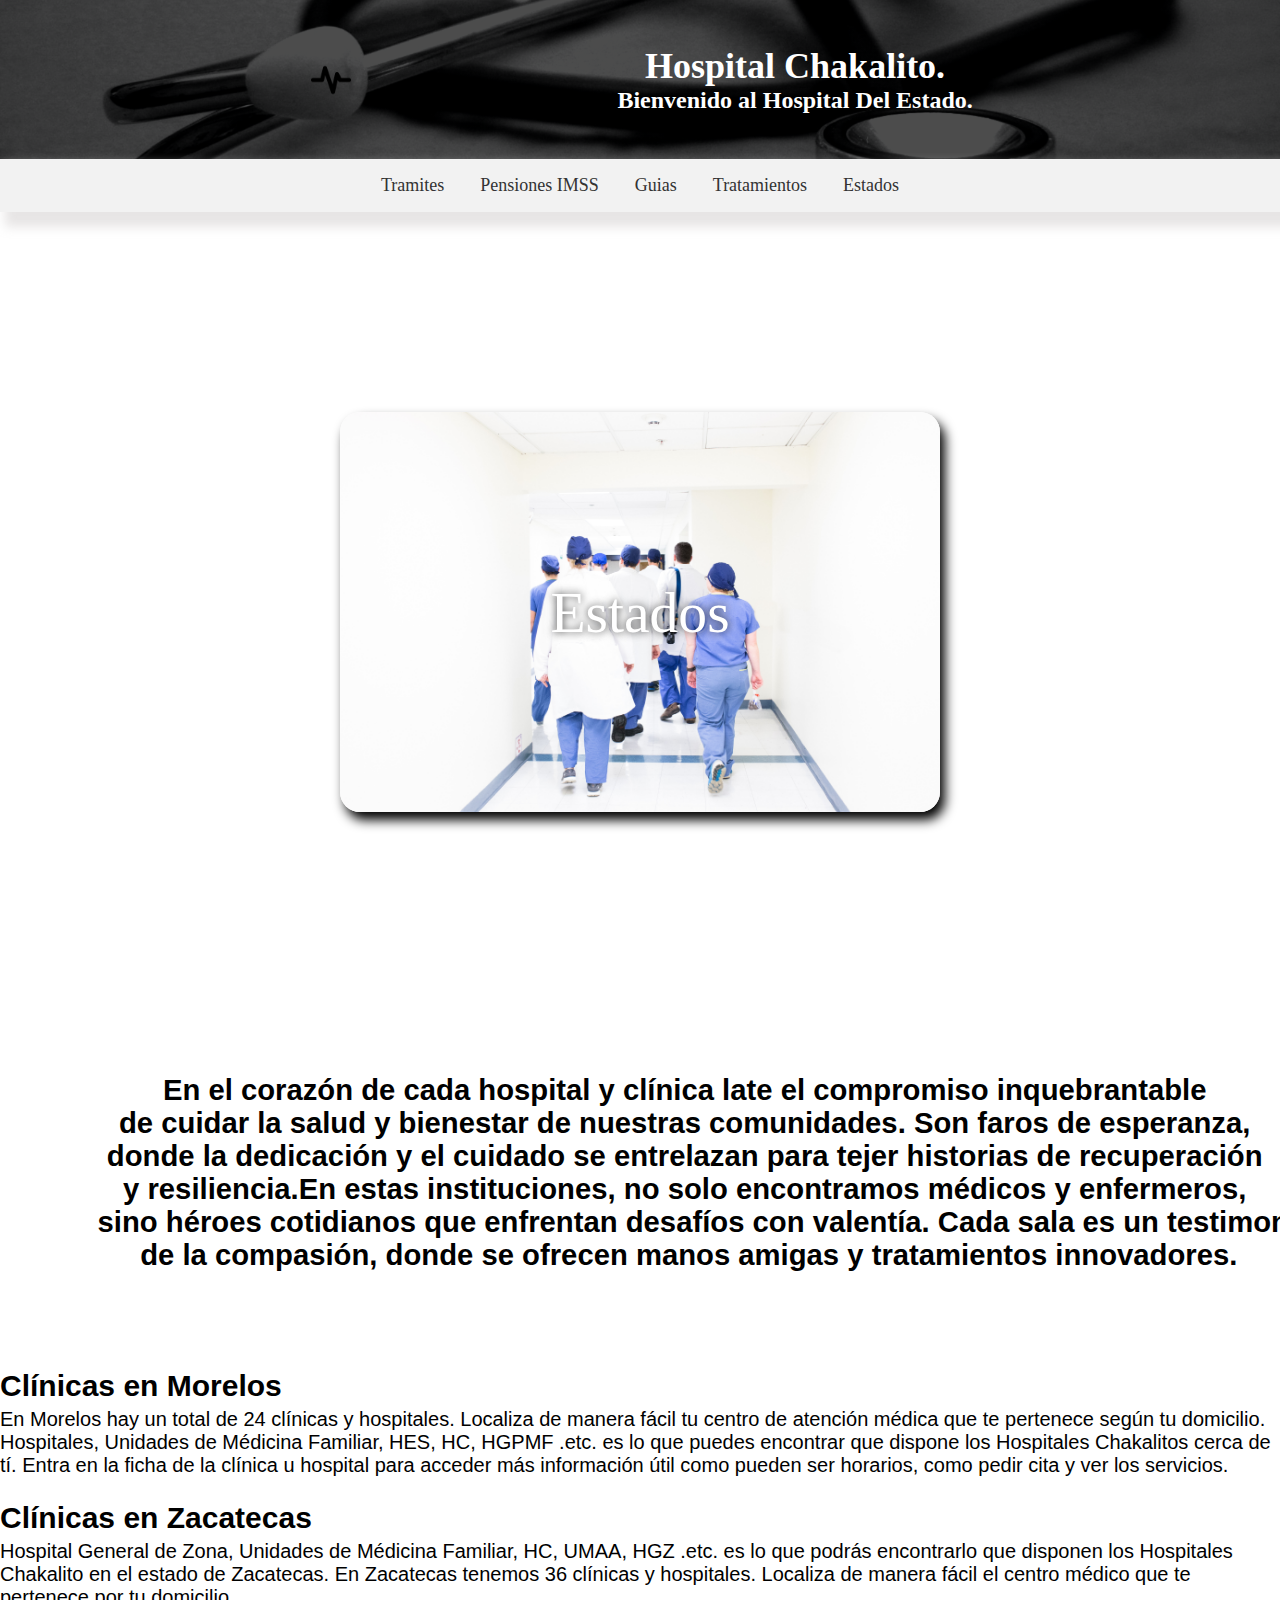
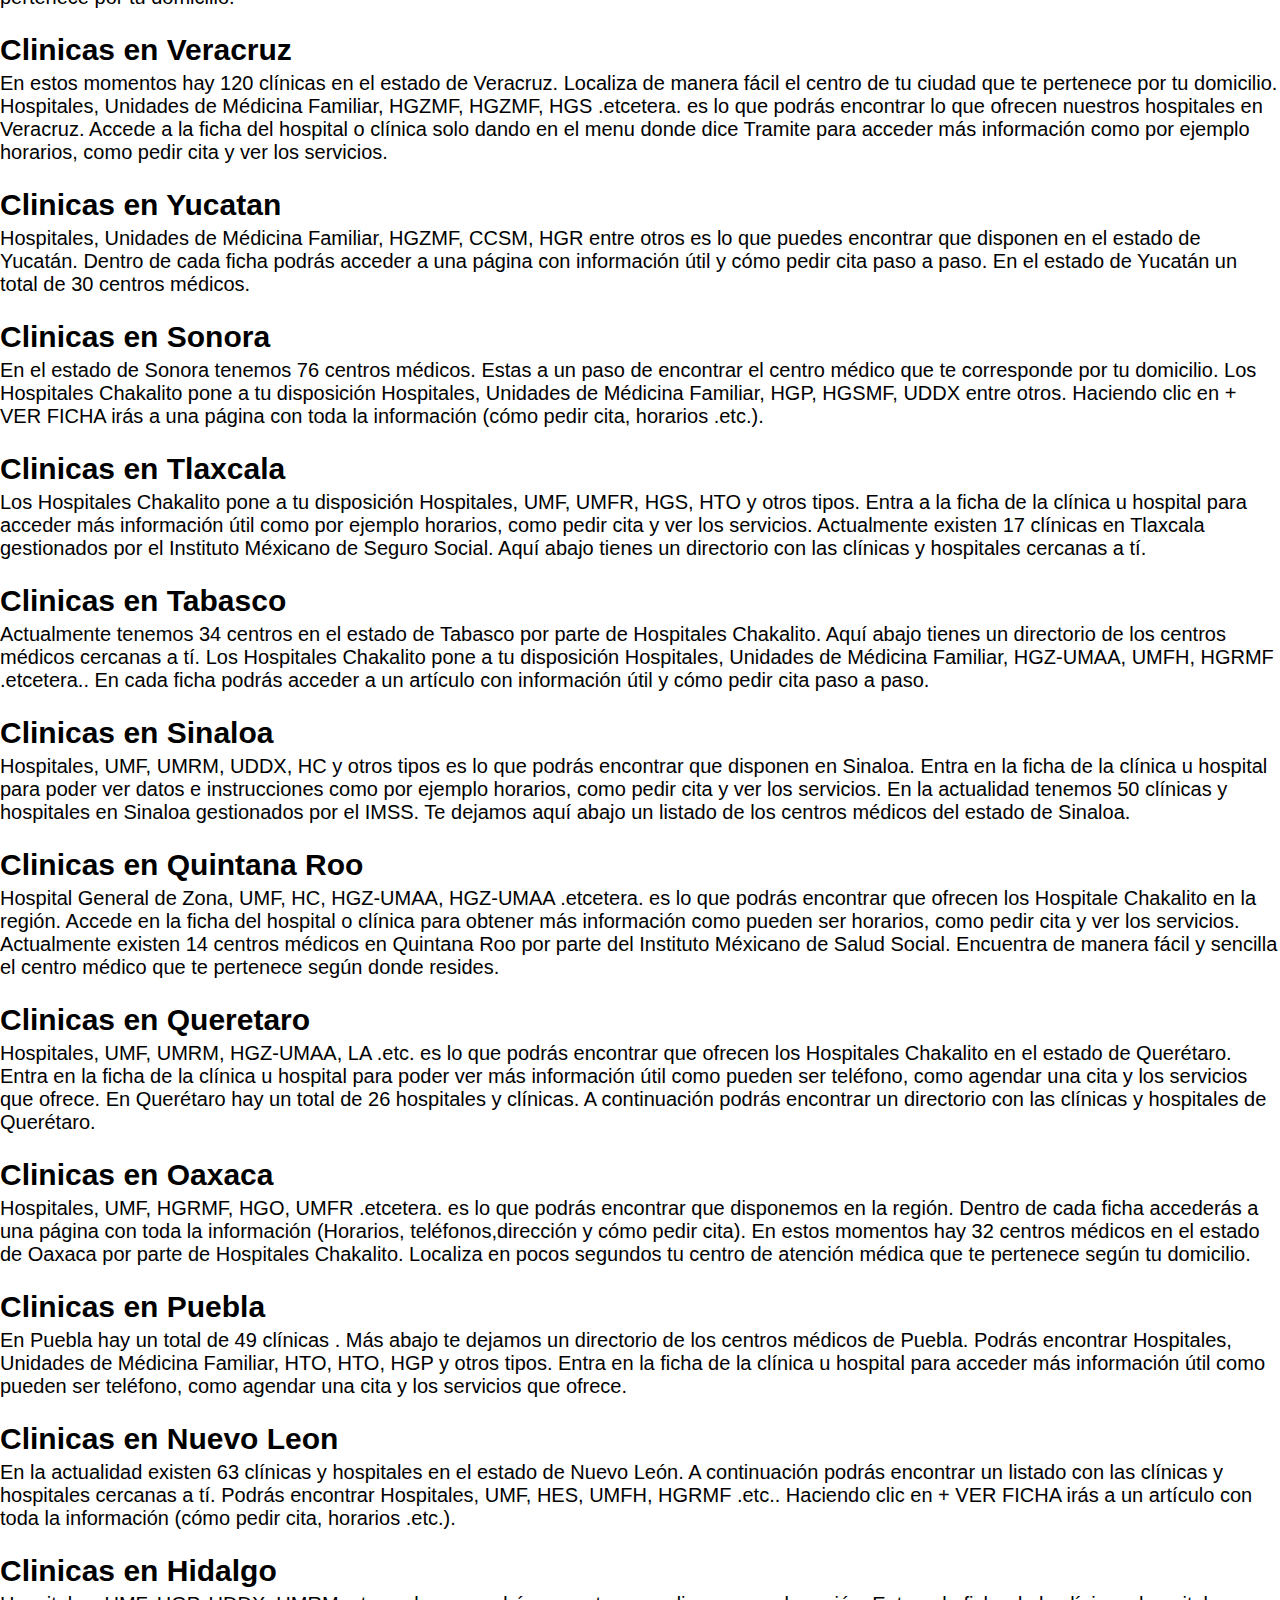
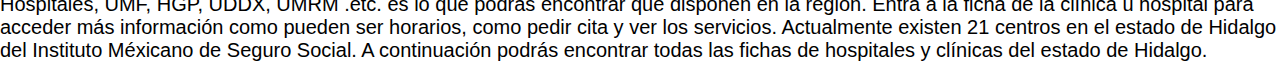
==== Pages/estados.html @ 8b33d028 "Agregando nuevos archivos y modificaciones en el diseño." ====
<!DOCTYPE html>
<html lang="en">
<head>
    <meta charset="UTF-8">
    <meta name="viewport" content="width=device-width, initial-scale=1.0">
    <title>Document</title>
    <style>
         *, ::before, ::after{
            margin : 0;
            padding: 0;
            box-sizing: border-box;
        }
        body{
            background: white;
            font-family: 'Times New Roman', Times, serif;
        }
        .container{
            width: 600px;
            height: 400px;
            overflow: hidden;
            position: relative;
            margin: 200px auto;
            border-radius: 20px;
            box-shadow: 5px 8px 12px black;
            cursor: pointer;
            transition: all 0.3s ease-in-out;
        }
      .container:hover{
        transform: scale(1.1);
        box-shadow: 13px 15px 37px black;  
      }
        .container img{
            width: 100%;
            height: 100% ;
}
.container p{
    font-size: 3.6rem;
    color: white;
    position: absolute;
    top: 50%;
    left: 50%;
    transform: translate(-50%, -50%);
    text-shadow: 0 0 8px rgba(0, 0, 0, 0.8);

}
     header {
    background-image: linear-gradient(0deg,
            rgba(0, 0, 0, 0.7),
            rgba(0, 0, 0, 0.7)),
        url(./Images/fondo.jpg);
    background-position: center;
    background-repeat: no-repeat;
    background-size: cover;
    color: #fff;
    padding: 45px;
    text-align: center;
}

.header {
    display: flex;
    justify-content: space-evenly;
    align-items: center;
}
#logo {
    width: 3em;
}
nav {
    text-justify: newspaper;
    background-color: #f2f2f2;
    padding: 10px;
    text-align: center;
    box-shadow: 10px 10px 10px 5px #dfddddc0;
}

nav a {
    display: inline-block;
    padding: 6px;
    color: #333;
    text-decoration: none;
    font-size: 18px;
    margin: 0 10px;
}

nav a:hover {
    border-bottom: 1px solid black;
}
h1 {
    margin: 0;
    font-size: 36px;
}
h2 {
    margin: 0;
    font-size: 24px;
}
pre{
    font-family: 'Franklin Gothic Medium', 'Arial Narrow', Arial, sans-serif;
    font-size: 25px;
    text-align: center;

}
h4{
    text-align: left;
    font-family: 'Gill Sans', 'Gill Sans MT', Calibri, 'Trebuchet MS', sans-serif;
    font-size: 24px;
}
h4 {
 box-shadow: inset 0 0 0 0 rgb(78, 71, 70);
 color: #000000;
 padding: 0 .25rem;
 margin: 0 -.25rem;
 transition: color .3s ease-in-out, box-shadow .3s ease-in-out;
 }
 h4 {
 color: #000000;
 font-family: 'Poppins', sans-serif;
 font-size: 27px;
 font-weight: 700;
 line-height: 1.5;
 text-decoration: none;
 }
h4{
font-size: 30px;
 }
h4:hover{
font-family: 'Times New Roman', Times, serif;
font-size: 35px;
}
li{
    font-family: Arial, Helvetica, sans-serif;
    font-size: 20px;
}
    </style>
</head>
<body>
    <header class="header">
		<img src="./enlaces/todas las imagenes/Logo.png" alt="logo" id="logo">
		<article>
			<h1>Hospital Chakalito.</h1>
			<h2>Bienvenido al Hospital Del Estado.</h2>
		</article>
	</header>

	<nav>
		<a href="#">Tramites</a>
		<a href="#">Pensiones IMSS</a>
		<a href="#">Guias</a>
		<a href="#">Tratamientos</a>
		<a href="#">Estados</a>
	</nav>
    <section class="container">
        <img src="./enlaces/todas las imagenes/estado.jpg" alt="">
        <p>Estados</p>
    </section>
    <pre>
        <h3>
            En el corazón de cada hospital y clínica late el compromiso inquebrantable 
            de cuidar la salud y bienestar de nuestras comunidades. Son faros de esperanza, 
            donde la dedicación y el cuidado se entrelazan para tejer historias de recuperación 
            y resiliencia.En estas instituciones, no solo encontramos médicos y enfermeros, 
            sino héroes cotidianos que enfrentan desafíos con valentía. Cada sala es un testimonio 
            de la compasión, donde se ofrecen manos amigas y tratamientos innovadores.
        </h3>
    </pre> 
    <ul>
        <h4>Clínicas en Morelos</h4>
        <li>
            <p>
                En Morelos hay un total de 24 clínicas y hospitales. Localiza de manera fácil tu 
                centro de atención médica que te pertenece según tu domicilio. Hospitales, Unidades 
                de Médicina Familiar, HES, HC, HGPMF .etc. es lo que puedes encontrar que dispone los 
                Hospitales Chakalitos cerca de tí. Entra en la ficha de la clínica u hospital para 
                acceder más información útil como pueden ser horarios, como pedir cita y ver los servicios.
            </p>
        </li>
        <br>
        <h4>Clínicas en Zacatecas</h4>
        <li>
            <p>
                Hospital General de Zona, Unidades de Médicina Familiar, HC, UMAA, HGZ .etc. es lo que 
                podrás encontrarlo que disponen los Hospitales Chakalito en el estado de Zacatecas. En 
                Zacatecas tenemos 36 clínicas y hospitales. Localiza de manera fácil el centro médico 
                que te pertenece por tu domicilio.
            </p>
        </li>
        <br>
        <h4>Clinicas en Veracruz</h4>
        <li>
            <p>
                En estos momentos hay 120 clínicas en el estado de Veracruz. Localiza de manera fácil 
                el centro de tu ciudad que te pertenece por tu domicilio. Hospitales, Unidades de Médicina 
                Familiar, HGZMF, HGZMF, HGS .etcetera. es lo que podrás encontrar lo que ofrecen nuestros 
                hospitales en Veracruz. Accede a la ficha del hospital o clínica solo dando en el menu donde 
                dice Tramite para acceder más información como por ejemplo horarios, como pedir cita y ver 
                los servicios.
            </p>
        </li>
        <br>
        <h4>Clinicas en Yucatan</h4>
        <li>
            <p>
                Hospitales, Unidades de Médicina Familiar, HGZMF, CCSM, HGR entre otros es lo que puedes 
                encontrar que disponen en el estado de Yucatán. Dentro de cada ficha podrás acceder a una 
                página con información útil y cómo pedir cita paso a paso. En el estado de Yucatán un total 
                de 30 centros médicos. 
            </p>
        </li>
        <br>
        <h4>Clinicas en Sonora</h4>
        <li>
            <p>
                En el estado de Sonora tenemos 76 centros médicos. Estas a un paso de encontrar el centro médico 
                que te corresponde por tu domicilio. Los Hospitales Chakalito pone a tu disposición Hospitales, 
                Unidades de Médicina Familiar, HGP, HGSMF, UDDX entre otros. Haciendo clic en + VER FICHA irás 
                a una página con toda la información (cómo pedir cita, horarios .etc.).
            </p>
        </li>
        <br>
        <h4>Clinicas en Tlaxcala</h4>
        <li>
            <p>
                Los Hospitales Chakalito pone a tu disposición Hospitales, UMF, UMFR, HGS, HTO y otros tipos. 
                Entra a la ficha de la clínica u hospital para acceder más información útil como por ejemplo 
                horarios, como pedir cita y ver los servicios. Actualmente existen 17 clínicas en Tlaxcala 
                gestionados por el Instituto Méxicano de Seguro Social. Aquí abajo tienes un directorio con 
                las clínicas y hospitales cercanas a tí.
            </p>
        </li>
        <br>
        <h4>Clinicas en Tabasco</h4>
        <li>
            <p>
                Actualmente tenemos 34 centros en el estado de Tabasco por parte de Hospitales Chakalito. 
                Aquí abajo tienes un directorio de los centros médicos cercanas a tí. Los Hospitales Chakalito 
                pone a tu disposición Hospitales, Unidades de Médicina Familiar, HGZ-UMAA, UMFH, HGRMF .etcetera.. 
                En cada ficha podrás acceder a un artículo con información útil y cómo pedir cita paso a paso.
            </p>
        </li>
        <br>
        <h4>Clinicas en Sinaloa</h4>
        <li>
            <p>
                Hospitales, UMF, UMRM, UDDX, HC y otros tipos es lo que podrás encontrar que disponen en Sinaloa. 
                Entra en la ficha de la clínica u hospital para poder ver datos e instrucciones como por ejemplo 
                horarios, como pedir cita y ver los servicios. En la actualidad tenemos 50 clínicas y hospitales 
                en Sinaloa gestionados por el IMSS. Te dejamos aquí abajo un listado de los centros médicos del 
                estado de Sinaloa.
            </p>
        </li>
        <br>
        <h4>Clinicas en Quintana Roo</h4>
        <li>
            <p>
                Hospital General de Zona, UMF, HC, HGZ-UMAA, HGZ-UMAA .etcetera. es lo que podrás encontrar que 
                ofrecen los Hospitale Chakalito en la región. Accede en la ficha del hospital o clínica para 
                obtener más información como pueden ser horarios, como pedir cita y ver los servicios. Actualmente 
                existen 14 centros médicos en Quintana Roo por parte del Instituto Méxicano de Salud Social. 
                Encuentra de manera fácil y sencilla el centro médico que te pertenece según donde resides.
            </p>
        </li>
        <br>
        <h4>Clinicas en Queretaro</h4>
        <li>
            <p>
                Hospitales, UMF, UMRM, HGZ-UMAA, LA .etc. es lo que podrás encontrar que ofrecen los Hospitales 
                Chakalito en el estado de Querétaro. Entra en la ficha de la clínica u hospital para poder ver 
                más información útil como pueden ser teléfono, como agendar una cita y los servicios que ofrece.
                En Querétaro hay un total de 26 hospitales y clínicas. A continuación podrás encontrar un directorio 
                con las clínicas y hospitales de Querétaro.
            </p>
        </li>
        <br>
        <h4>Clinicas en Oaxaca</h4>
        <li>
            <p>
                Hospitales, UMF, HGRMF, HGO, UMFR .etcetera. es lo que podrás encontrar que disponemos en la región. 
                Dentro de cada ficha accederás a una página con toda la información (Horarios, teléfonos,dirección 
                y cómo pedir cita). En estos momentos hay 32 centros médicos en el estado de Oaxaca por parte de Hospitales 
                Chakalito. Localiza en pocos segundos tu centro de atención médica que te pertenece según tu domicilio.
            </p>
        </li>
        <br>
        <h4>Clinicas en Puebla</h4>
        <li>
            <p>
                En Puebla hay un total de 49 clínicas . Más abajo te dejamos un directorio de los centros médicos de Puebla. 
                Podrás encontrar Hospitales, Unidades de Médicina Familiar, HTO, HTO, HGP y otros tipos. Entra en la ficha 
                de la clínica u hospital para acceder más información útil como pueden ser teléfono, como agendar una cita 
                y los servicios que ofrece.
            </p>
        </li>
        <br>
        <h4>Clinicas en Nuevo Leon</h4>
        <li>
            <p>
                En la actualidad existen 63 clínicas y hospitales en el estado de Nuevo León. A continuación podrás encontrar 
                un listado con las clínicas y hospitales cercanas a tí. Podrás encontrar Hospitales, UMF, HES, UMFH, HGRMF .etc.. 
                Haciendo clic en + VER FICHA irás a un artículo con toda la información (cómo pedir cita, horarios .etc.).
            </p>
        </li>
        <br>
        <h4>Clinicas en Hidalgo</h4>
        <li>
            <p>
                Hospitales, UMF, HGP, UDDX, UMRM .etc. es lo que podrás encontrar que disponen en la región. Entra a la ficha de 
                la clínica u hospital para acceder más información como pueden ser horarios, como pedir cita y ver los servicios.
                Actualmente existen 21 centros en el estado de Hidalgo del Instituto Méxicano de Seguro Social. 
                A continuación podrás encontrar todas las fichas de hospitales y clínicas del estado de Hidalgo.
            </p>
        </li>
    </ul>
</body>
</html>
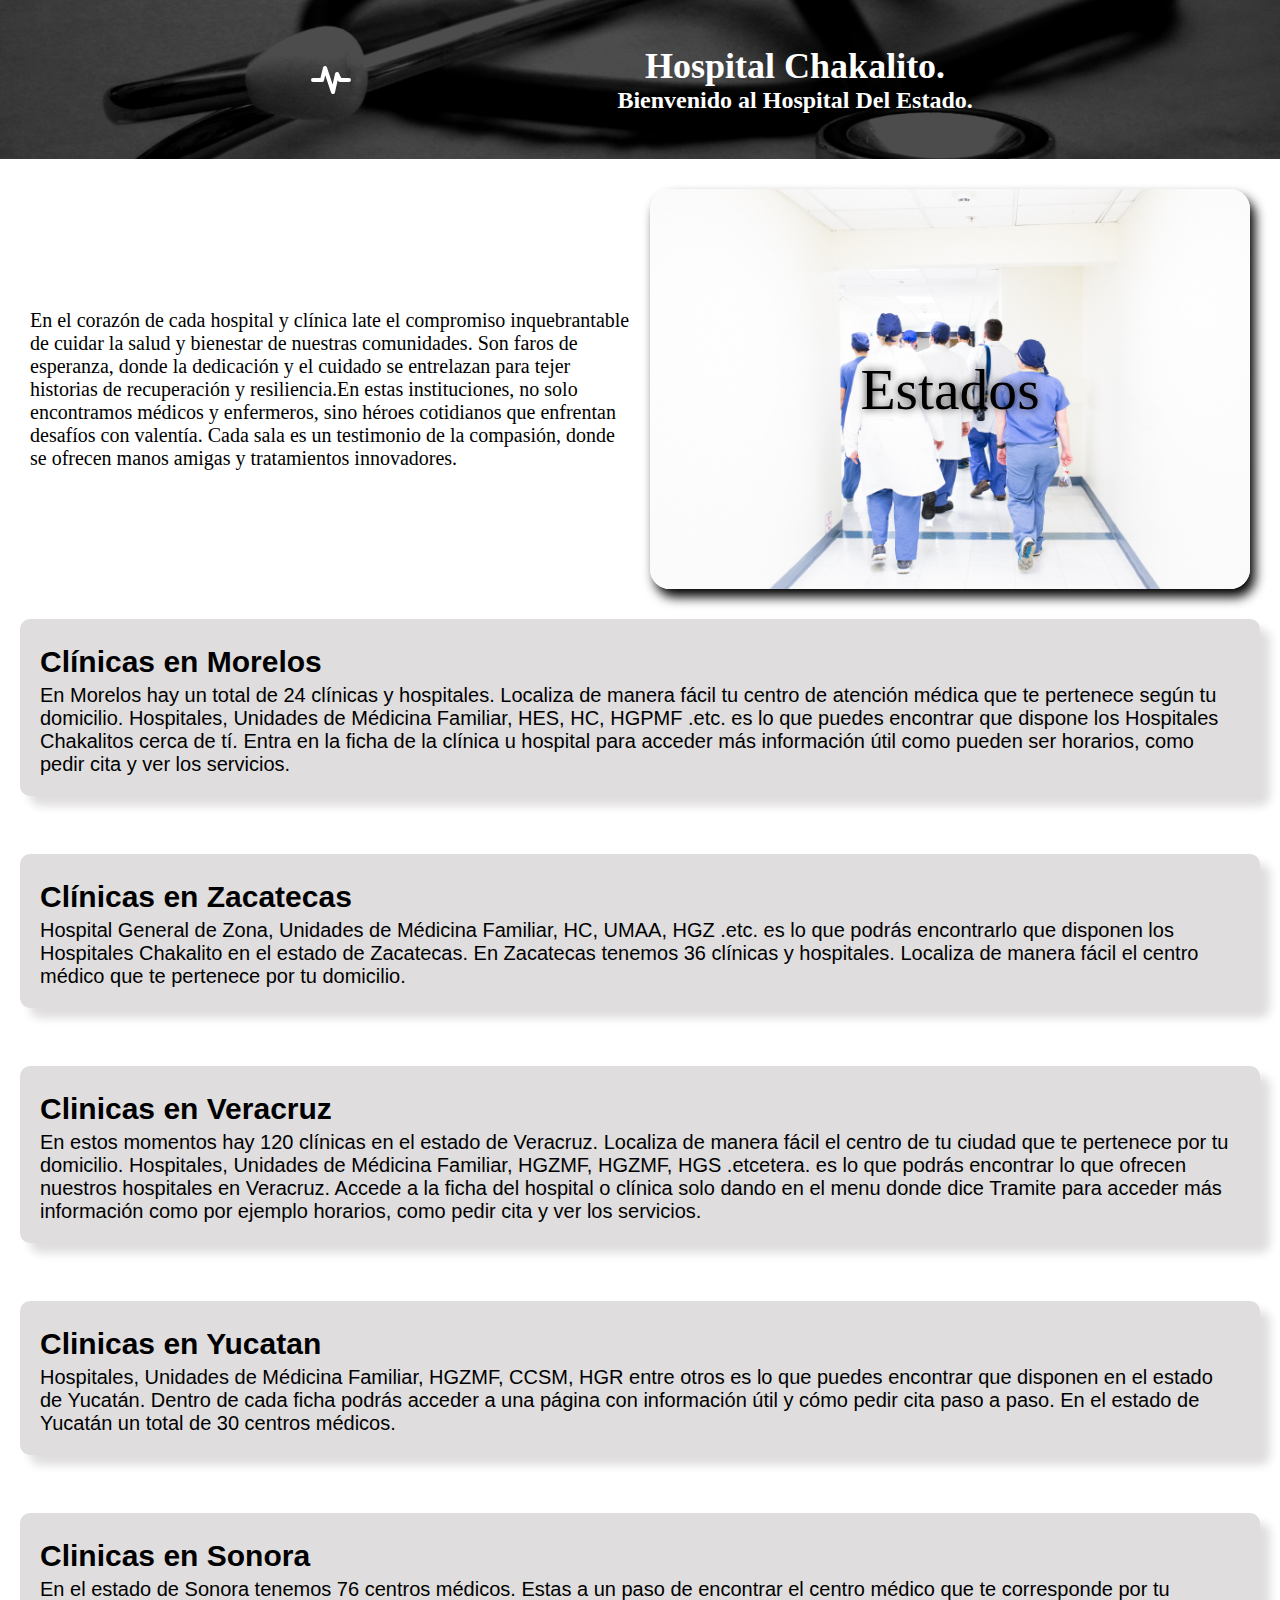
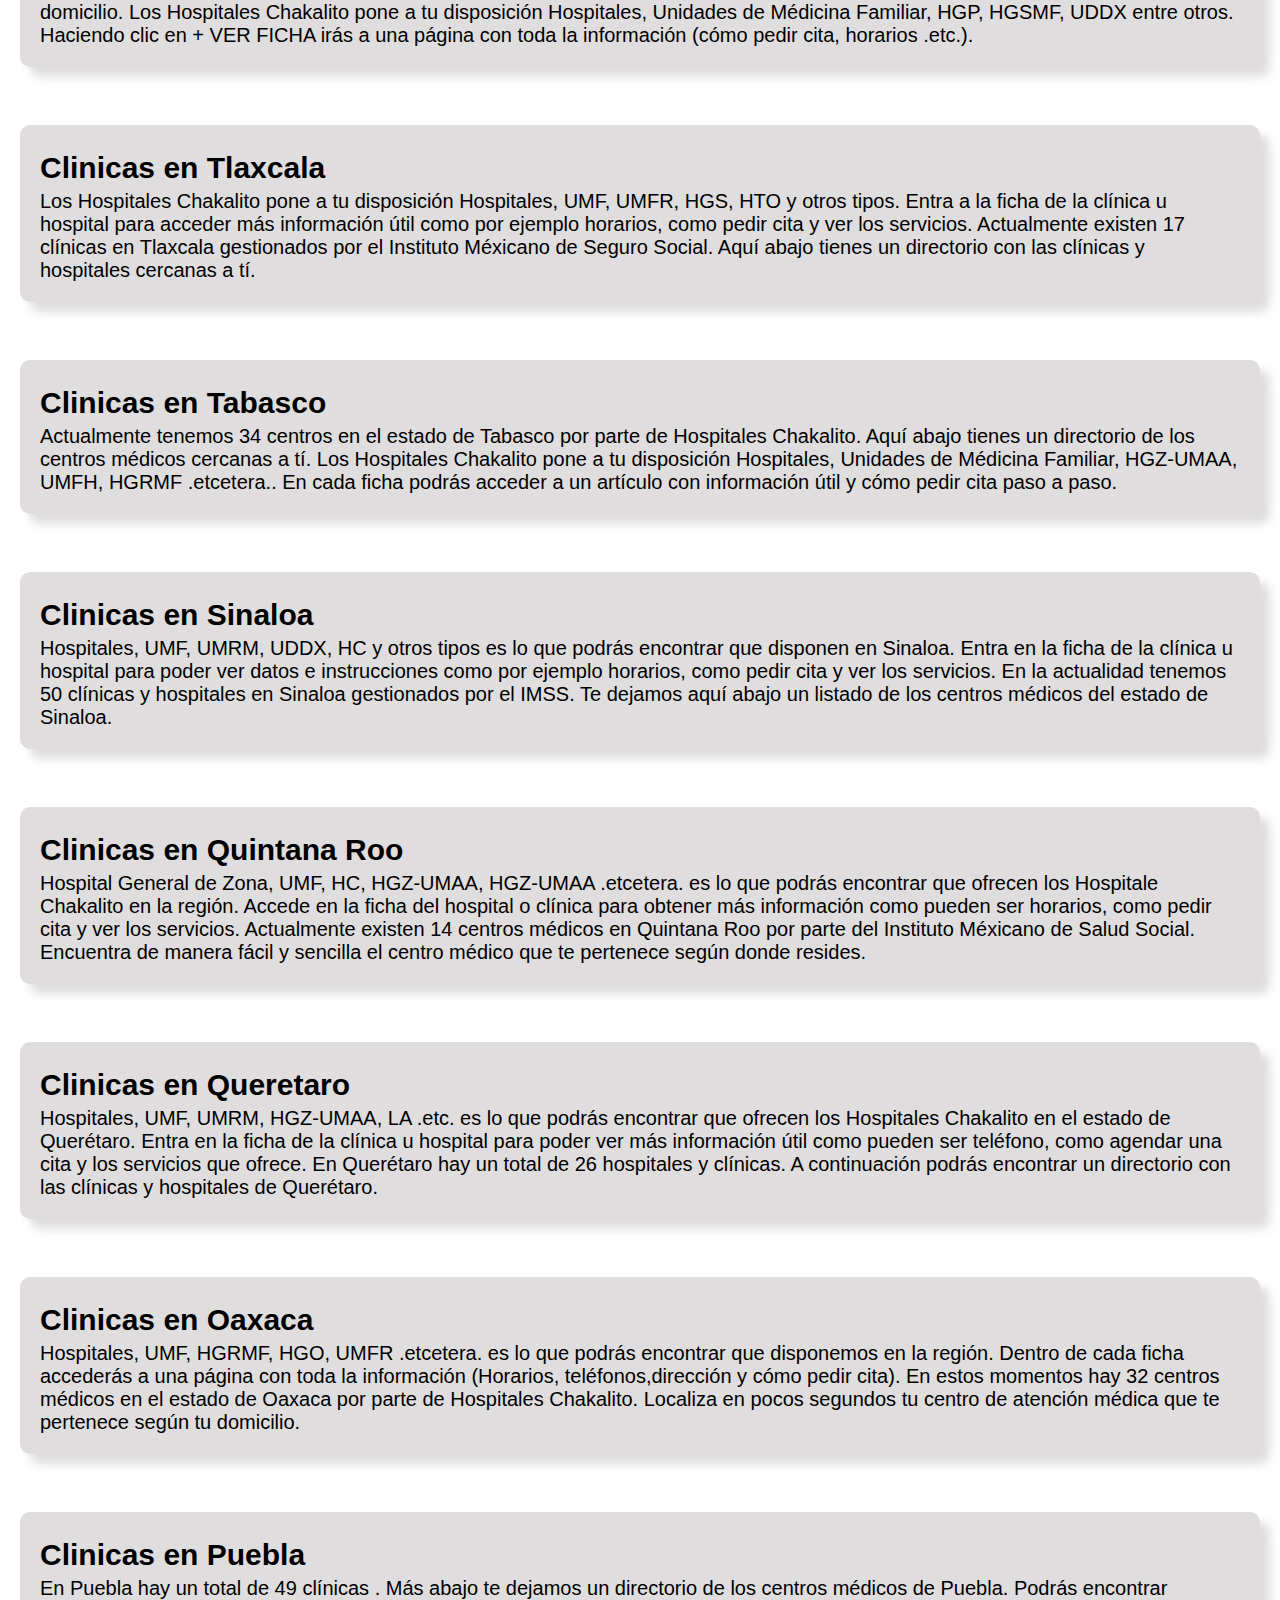
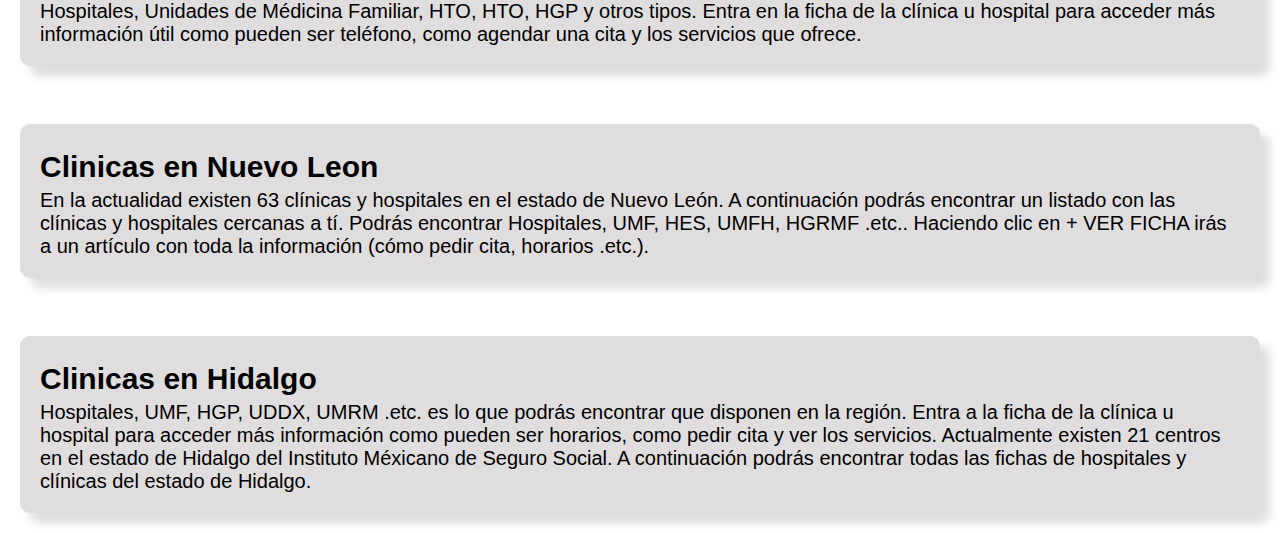
==== commit f834af3c: "Actualizacion del diseño y semantica" ====
--- a/Pages/estados.html
+++ b/Pages/estados.html
@@ -1,312 +1,205 @@
 <!DOCTYPE html>
 <html lang="en">
+
 <head>
     <meta charset="UTF-8">
     <meta name="viewport" content="width=device-width, initial-scale=1.0">
-    <title>Document</title>
-    <style>
-         *, ::before, ::after{
-            margin : 0;
-            padding: 0;
-            box-sizing: border-box;
-        }
-        body{
-            background: white;
-            font-family: 'Times New Roman', Times, serif;
-        }
-        .container{
-            width: 600px;
-            height: 400px;
-            overflow: hidden;
-            position: relative;
-            margin: 200px auto;
-            border-radius: 20px;
-            box-shadow: 5px 8px 12px black;
-            cursor: pointer;
-            transition: all 0.3s ease-in-out;
-        }
-      .container:hover{
-        transform: scale(1.1);
-        box-shadow: 13px 15px 37px black;  
-      }
-        .container img{
-            width: 100%;
-            height: 100% ;
-}
-.container p{
-    font-size: 3.6rem;
-    color: white;
-    position: absolute;
-    top: 50%;
-    left: 50%;
-    transform: translate(-50%, -50%);
-    text-shadow: 0 0 8px rgba(0, 0, 0, 0.8);
-
-}
-     header {
-    background-image: linear-gradient(0deg,
-            rgba(0, 0, 0, 0.7),
-            rgba(0, 0, 0, 0.7)),
-        url(./Images/fondo.jpg);
-    background-position: center;
-    background-repeat: no-repeat;
-    background-size: cover;
-    color: #fff;
-    padding: 45px;
-    text-align: center;
-}
-
-.header {
-    display: flex;
-    justify-content: space-evenly;
-    align-items: center;
-}
-#logo {
-    width: 3em;
-}
-nav {
-    text-justify: newspaper;
-    background-color: #f2f2f2;
-    padding: 10px;
-    text-align: center;
-    box-shadow: 10px 10px 10px 5px #dfddddc0;
-}
-
-nav a {
-    display: inline-block;
-    padding: 6px;
-    color: #333;
-    text-decoration: none;
-    font-size: 18px;
-    margin: 0 10px;
-}
-
-nav a:hover {
-    border-bottom: 1px solid black;
-}
-h1 {
-    margin: 0;
-    font-size: 36px;
-}
-h2 {
-    margin: 0;
-    font-size: 24px;
-}
-pre{
-    font-family: 'Franklin Gothic Medium', 'Arial Narrow', Arial, sans-serif;
-    font-size: 25px;
-    text-align: center;
-
-}
-h4{
-    text-align: left;
-    font-family: 'Gill Sans', 'Gill Sans MT', Calibri, 'Trebuchet MS', sans-serif;
-    font-size: 24px;
-}
-h4 {
- box-shadow: inset 0 0 0 0 rgb(78, 71, 70);
- color: #000000;
- padding: 0 .25rem;
- margin: 0 -.25rem;
- transition: color .3s ease-in-out, box-shadow .3s ease-in-out;
- }
- h4 {
- color: #000000;
- font-family: 'Poppins', sans-serif;
- font-size: 27px;
- font-weight: 700;
- line-height: 1.5;
- text-decoration: none;
- }
-h4{
-font-size: 30px;
- }
-h4:hover{
-font-family: 'Times New Roman', Times, serif;
-font-size: 35px;
-}
-li{
-    font-family: Arial, Helvetica, sans-serif;
-    font-size: 20px;
-}
-    </style>
+    <link rel="shortcut icon" href="../Images/Icon.svg" type="image/x-icon">
+    <link rel="stylesheet" href="./estados.css">
+    <title>Hospital Chakalito | Estado</title>
 </head>
+
 <body>
-    <header class="header">
-		<img src="./enlaces/todas las imagenes/Logo.png" alt="logo" id="logo">
-		<article>
-			<h1>Hospital Chakalito.</h1>
-			<h2>Bienvenido al Hospital Del Estado.</h2>
-		</article>
-	</header>
-
-	<nav>
-		<a href="#">Tramites</a>
-		<a href="#">Pensiones IMSS</a>
-		<a href="#">Guias</a>
-		<a href="#">Tratamientos</a>
-		<a href="#">Estados</a>
-	</nav>
-    <section class="container">
-        <img src="./enlaces/todas las imagenes/estado.jpg" alt="">
-        <p>Estados</p>
-    </section>
-    <pre>
-        <h3>
-            En el corazón de cada hospital y clínica late el compromiso inquebrantable 
-            de cuidar la salud y bienestar de nuestras comunidades. Son faros de esperanza, 
-            donde la dedicación y el cuidado se entrelazan para tejer historias de recuperación 
-            y resiliencia.En estas instituciones, no solo encontramos médicos y enfermeros, 
-            sino héroes cotidianos que enfrentan desafíos con valentía. Cada sala es un testimonio 
-            de la compasión, donde se ofrecen manos amigas y tratamientos innovadores.
-        </h3>
-    </pre> 
-    <ul>
-        <h4>Clínicas en Morelos</h4>
-        <li>
-            <p>
-                En Morelos hay un total de 24 clínicas y hospitales. Localiza de manera fácil tu 
-                centro de atención médica que te pertenece según tu domicilio. Hospitales, Unidades 
-                de Médicina Familiar, HES, HC, HGPMF .etc. es lo que puedes encontrar que dispone los 
-                Hospitales Chakalitos cerca de tí. Entra en la ficha de la clínica u hospital para 
-                acceder más información útil como pueden ser horarios, como pedir cita y ver los servicios.
-            </p>
-        </li>
-        <br>
-        <h4>Clínicas en Zacatecas</h4>
-        <li>
-            <p>
-                Hospital General de Zona, Unidades de Médicina Familiar, HC, UMAA, HGZ .etc. es lo que 
-                podrás encontrarlo que disponen los Hospitales Chakalito en el estado de Zacatecas. En 
-                Zacatecas tenemos 36 clínicas y hospitales. Localiza de manera fácil el centro médico 
-                que te pertenece por tu domicilio.
-            </p>
-        </li>
-        <br>
-        <h4>Clinicas en Veracruz</h4>
-        <li>
-            <p>
-                En estos momentos hay 120 clínicas en el estado de Veracruz. Localiza de manera fácil 
-                el centro de tu ciudad que te pertenece por tu domicilio. Hospitales, Unidades de Médicina 
-                Familiar, HGZMF, HGZMF, HGS .etcetera. es lo que podrás encontrar lo que ofrecen nuestros 
-                hospitales en Veracruz. Accede a la ficha del hospital o clínica solo dando en el menu donde 
-                dice Tramite para acceder más información como por ejemplo horarios, como pedir cita y ver 
-                los servicios.
-            </p>
-        </li>
-        <br>
-        <h4>Clinicas en Yucatan</h4>
-        <li>
-            <p>
-                Hospitales, Unidades de Médicina Familiar, HGZMF, CCSM, HGR entre otros es lo que puedes 
-                encontrar que disponen en el estado de Yucatán. Dentro de cada ficha podrás acceder a una 
-                página con información útil y cómo pedir cita paso a paso. En el estado de Yucatán un total 
-                de 30 centros médicos. 
-            </p>
-        </li>
-        <br>
-        <h4>Clinicas en Sonora</h4>
-        <li>
-            <p>
-                En el estado de Sonora tenemos 76 centros médicos. Estas a un paso de encontrar el centro médico 
-                que te corresponde por tu domicilio. Los Hospitales Chakalito pone a tu disposición Hospitales, 
-                Unidades de Médicina Familiar, HGP, HGSMF, UDDX entre otros. Haciendo clic en + VER FICHA irás 
-                a una página con toda la información (cómo pedir cita, horarios .etc.).
-            </p>
-        </li>
-        <br>
-        <h4>Clinicas en Tlaxcala</h4>
-        <li>
-            <p>
-                Los Hospitales Chakalito pone a tu disposición Hospitales, UMF, UMFR, HGS, HTO y otros tipos. 
-                Entra a la ficha de la clínica u hospital para acceder más información útil como por ejemplo 
-                horarios, como pedir cita y ver los servicios. Actualmente existen 17 clínicas en Tlaxcala 
-                gestionados por el Instituto Méxicano de Seguro Social. Aquí abajo tienes un directorio con 
-                las clínicas y hospitales cercanas a tí.
-            </p>
-        </li>
-        <br>
-        <h4>Clinicas en Tabasco</h4>
-        <li>
-            <p>
-                Actualmente tenemos 34 centros en el estado de Tabasco por parte de Hospitales Chakalito. 
-                Aquí abajo tienes un directorio de los centros médicos cercanas a tí. Los Hospitales Chakalito 
-                pone a tu disposición Hospitales, Unidades de Médicina Familiar, HGZ-UMAA, UMFH, HGRMF .etcetera.. 
-                En cada ficha podrás acceder a un artículo con información útil y cómo pedir cita paso a paso.
-            </p>
-        </li>
-        <br>
-        <h4>Clinicas en Sinaloa</h4>
-        <li>
-            <p>
-                Hospitales, UMF, UMRM, UDDX, HC y otros tipos es lo que podrás encontrar que disponen en Sinaloa. 
-                Entra en la ficha de la clínica u hospital para poder ver datos e instrucciones como por ejemplo 
-                horarios, como pedir cita y ver los servicios. En la actualidad tenemos 50 clínicas y hospitales 
-                en Sinaloa gestionados por el IMSS. Te dejamos aquí abajo un listado de los centros médicos del 
-                estado de Sinaloa.
-            </p>
-        </li>
-        <br>
-        <h4>Clinicas en Quintana Roo</h4>
-        <li>
-            <p>
-                Hospital General de Zona, UMF, HC, HGZ-UMAA, HGZ-UMAA .etcetera. es lo que podrás encontrar que 
-                ofrecen los Hospitale Chakalito en la región. Accede en la ficha del hospital o clínica para 
-                obtener más información como pueden ser horarios, como pedir cita y ver los servicios. Actualmente 
-                existen 14 centros médicos en Quintana Roo por parte del Instituto Méxicano de Salud Social. 
-                Encuentra de manera fácil y sencilla el centro médico que te pertenece según donde resides.
-            </p>
-        </li>
-        <br>
-        <h4>Clinicas en Queretaro</h4>
-        <li>
-            <p>
-                Hospitales, UMF, UMRM, HGZ-UMAA, LA .etc. es lo que podrás encontrar que ofrecen los Hospitales 
-                Chakalito en el estado de Querétaro. Entra en la ficha de la clínica u hospital para poder ver 
-                más información útil como pueden ser teléfono, como agendar una cita y los servicios que ofrece.
-                En Querétaro hay un total de 26 hospitales y clínicas. A continuación podrás encontrar un directorio 
-                con las clínicas y hospitales de Querétaro.
-            </p>
-        </li>
-        <br>
-        <h4>Clinicas en Oaxaca</h4>
-        <li>
-            <p>
-                Hospitales, UMF, HGRMF, HGO, UMFR .etcetera. es lo que podrás encontrar que disponemos en la región. 
-                Dentro de cada ficha accederás a una página con toda la información (Horarios, teléfonos,dirección 
-                y cómo pedir cita). En estos momentos hay 32 centros médicos en el estado de Oaxaca por parte de Hospitales 
-                Chakalito. Localiza en pocos segundos tu centro de atención médica que te pertenece según tu domicilio.
-            </p>
-        </li>
-        <br>
-        <h4>Clinicas en Puebla</h4>
-        <li>
-            <p>
-                En Puebla hay un total de 49 clínicas . Más abajo te dejamos un directorio de los centros médicos de Puebla. 
-                Podrás encontrar Hospitales, Unidades de Médicina Familiar, HTO, HTO, HGP y otros tipos. Entra en la ficha 
-                de la clínica u hospital para acceder más información útil como pueden ser teléfono, como agendar una cita 
-                y los servicios que ofrece.
-            </p>
-        </li>
-        <br>
-        <h4>Clinicas en Nuevo Leon</h4>
-        <li>
-            <p>
-                En la actualidad existen 63 clínicas y hospitales en el estado de Nuevo León. A continuación podrás encontrar 
-                un listado con las clínicas y hospitales cercanas a tí. Podrás encontrar Hospitales, UMF, HES, UMFH, HGRMF .etc.. 
-                Haciendo clic en + VER FICHA irás a un artículo con toda la información (cómo pedir cita, horarios .etc.).
-            </p>
-        </li>
-        <br>
-        <h4>Clinicas en Hidalgo</h4>
-        <li>
-            <p>
-                Hospitales, UMF, HGP, UDDX, UMRM .etc. es lo que podrás encontrar que disponen en la región. Entra a la ficha de 
-                la clínica u hospital para acceder más información como pueden ser horarios, como pedir cita y ver los servicios.
-                Actualmente existen 21 centros en el estado de Hidalgo del Instituto Méxicano de Seguro Social. 
-                A continuación podrás encontrar todas las fichas de hospitales y clínicas del estado de Hidalgo.
-            </p>
-        </li>
-    </ul>
+    <a href="../index.html">
+        <header class="header">
+            <img src="../Images/logo.svg" alt="logo" id="logo">
+            <article>
+                <h1>Hospital Chakalito.</h1>
+                <h2>Bienvenido al Hospital Del Estado.</h2>
+            </article>
+        </header>
+    </a>
+
+    <main>
+        <section class="inicio">
+            <article class="texto">
+                <p>
+                    En el corazón de cada hospital y clínica late el compromiso inquebrantable
+                    de cuidar la salud y bienestar de nuestras comunidades. Son faros de esperanza,
+                    donde la dedicación y el cuidado se entrelazan para tejer historias de recuperación
+                    y resiliencia.En estas instituciones, no solo encontramos médicos y enfermeros,
+                    sino héroes cotidianos que enfrentan desafíos con valentía. Cada sala es un testimonio
+                    de la compasión, donde se ofrecen manos amigas y tratamientos innovadores.
+                </p>
+            </article>
+            <article class="container">
+                <img src="./enlaces/todas las imagenes/estado.jpg" alt="">
+                <p>Estados</p>
+            </article>
+        </section>
+    </main>
+    <aside>
+        <ul>
+            <li>
+                <h4>Clínicas en Morelos</h4>
+                <p>
+                    En Morelos hay un total de 24 clínicas y hospitales. Localiza de manera fácil tu
+                    centro de atención médica que te pertenece según tu domicilio. Hospitales, Unidades
+                    de Médicina Familiar, HES, HC, HGPMF .etc. es lo que puedes encontrar que dispone los
+                    Hospitales Chakalitos cerca de tí. Entra en la ficha de la clínica u hospital para
+                    acceder más información útil como pueden ser horarios, como pedir cita y ver los servicios.
+                </p>
+            </li>
+            <br>
+            <li>
+                <h4>Clínicas en Zacatecas</h4>
+                <p>
+                    Hospital General de Zona, Unidades de Médicina Familiar, HC, UMAA, HGZ .etc. es lo que
+                    podrás encontrarlo que disponen los Hospitales Chakalito en el estado de Zacatecas. En
+                    Zacatecas tenemos 36 clínicas y hospitales. Localiza de manera fácil el centro médico
+                    que te pertenece por tu domicilio.
+                </p>
+            </li>
+            <br>
+            <li>
+                <h4>Clinicas en Veracruz</h4>
+                <p>
+                    En estos momentos hay 120 clínicas en el estado de Veracruz. Localiza de manera fácil
+                    el centro de tu ciudad que te pertenece por tu domicilio. Hospitales, Unidades de Médicina
+                    Familiar, HGZMF, HGZMF, HGS .etcetera. es lo que podrás encontrar lo que ofrecen nuestros
+                    hospitales en Veracruz. Accede a la ficha del hospital o clínica solo dando en el menu donde
+                    dice Tramite para acceder más información como por ejemplo horarios, como pedir cita y ver
+                    los servicios.
+                </p>
+            </li>
+            <br>
+            <li>
+                <h4>Clinicas en Yucatan</h4>
+                <p>
+                    Hospitales, Unidades de Médicina Familiar, HGZMF, CCSM, HGR entre otros es lo que puedes
+                    encontrar que disponen en el estado de Yucatán. Dentro de cada ficha podrás acceder a una
+                    página con información útil y cómo pedir cita paso a paso. En el estado de Yucatán un total
+                    de 30 centros médicos.
+                </p>
+            </li>
+            <br>
+            <li>
+                <h4>Clinicas en Sonora</h4>
+                <p>
+                    En el estado de Sonora tenemos 76 centros médicos. Estas a un paso de encontrar el centro médico
+                    que te corresponde por tu domicilio. Los Hospitales Chakalito pone a tu disposición Hospitales,
+                    Unidades de Médicina Familiar, HGP, HGSMF, UDDX entre otros. Haciendo clic en + VER FICHA irás
+                    a una página con toda la información (cómo pedir cita, horarios .etc.).
+                </p>
+            </li>
+            <br>
+            <li>
+                <h4>Clinicas en Tlaxcala</h4>
+                <p>
+                    Los Hospitales Chakalito pone a tu disposición Hospitales, UMF, UMFR, HGS, HTO y otros tipos.
+                    Entra a la ficha de la clínica u hospital para acceder más información útil como por ejemplo
+                    horarios, como pedir cita y ver los servicios. Actualmente existen 17 clínicas en Tlaxcala
+                    gestionados por el Instituto Méxicano de Seguro Social. Aquí abajo tienes un directorio con
+                    las clínicas y hospitales cercanas a tí.
+                </p>
+            </li>
+            <br>
+            <li>
+                <h4>Clinicas en Tabasco</h4>
+                <p>
+                    Actualmente tenemos 34 centros en el estado de Tabasco por parte de Hospitales Chakalito.
+                    Aquí abajo tienes un directorio de los centros médicos cercanas a tí. Los Hospitales Chakalito
+                    pone a tu disposición Hospitales, Unidades de Médicina Familiar, HGZ-UMAA, UMFH, HGRMF .etcetera..
+                    En cada ficha podrás acceder a un artículo con información útil y cómo pedir cita paso a paso.
+                </p>
+            </li>
+            <br>
+            <li>
+                <h4>Clinicas en Sinaloa</h4>
+                <p>
+                    Hospitales, UMF, UMRM, UDDX, HC y otros tipos es lo que podrás encontrar que disponen en Sinaloa.
+                    Entra en la ficha de la clínica u hospital para poder ver datos e instrucciones como por ejemplo
+                    horarios, como pedir cita y ver los servicios. En la actualidad tenemos 50 clínicas y hospitales
+                    en Sinaloa gestionados por el IMSS. Te dejamos aquí abajo un listado de los centros médicos del
+                    estado de Sinaloa.
+                </p>
+            </li>
+            <br>
+            <li>
+                <h4>Clinicas en Quintana Roo</h4>
+                <p>
+                    Hospital General de Zona, UMF, HC, HGZ-UMAA, HGZ-UMAA .etcetera. es lo que podrás encontrar que
+                    ofrecen los Hospitale Chakalito en la región. Accede en la ficha del hospital o clínica para
+                    obtener más información como pueden ser horarios, como pedir cita y ver los servicios. Actualmente
+                    existen 14 centros médicos en Quintana Roo por parte del Instituto Méxicano de Salud Social.
+                    Encuentra de manera fácil y sencilla el centro médico que te pertenece según donde resides.
+                </p>
+            </li>
+            <br>
+            <li>
+                <h4>Clinicas en Queretaro</h4>
+                <p>
+                    Hospitales, UMF, UMRM, HGZ-UMAA, LA .etc. es lo que podrás encontrar que ofrecen los Hospitales
+                    Chakalito en el estado de Querétaro. Entra en la ficha de la clínica u hospital para poder ver
+                    más información útil como pueden ser teléfono, como agendar una cita y los servicios que ofrece.
+                    En Querétaro hay un total de 26 hospitales y clínicas. A continuación podrás encontrar un directorio
+                    con las clínicas y hospitales de Querétaro.
+                </p>
+            </li>
+            <br>
+            <li>
+                <h4>Clinicas en Oaxaca</h4>
+                <p>
+                    Hospitales, UMF, HGRMF, HGO, UMFR .etcetera. es lo que podrás encontrar que disponemos en la región.
+                    Dentro de cada ficha accederás a una página con toda la información (Horarios, teléfonos,dirección
+                    y cómo pedir cita). En estos momentos hay 32 centros médicos en el estado de Oaxaca por parte de
+                    Hospitales
+                    Chakalito. Localiza en pocos segundos tu centro de atención médica que te pertenece según tu
+                    domicilio.
+                </p>
+            </li>
+            <br>
+            <li>
+                <h4>Clinicas en Puebla</h4>
+                <p>
+                    En Puebla hay un total de 49 clínicas . Más abajo te dejamos un directorio de los centros médicos de
+                    Puebla.
+                    Podrás encontrar Hospitales, Unidades de Médicina Familiar, HTO, HTO, HGP y otros tipos. Entra en la
+                    ficha
+                    de la clínica u hospital para acceder más información útil como pueden ser teléfono, como agendar
+                    una
+                    cita
+                    y los servicios que ofrece.
+                </p>
+            </li>
+            <br>
+            <li>
+                <h4>Clinicas en Nuevo Leon</h4>
+                <p>
+                    En la actualidad existen 63 clínicas y hospitales en el estado de Nuevo León. A continuación podrás
+                    encontrar
+                    un listado con las clínicas y hospitales cercanas a tí. Podrás encontrar Hospitales, UMF, HES, UMFH,
+                    HGRMF .etc..
+                    Haciendo clic en + VER FICHA irás a un artículo con toda la información (cómo pedir cita, horarios
+                    .etc.).
+                </p>
+            </li>
+            <br>
+            <li>
+                <h4>Clinicas en Hidalgo</h4>
+                <p>
+                    Hospitales, UMF, HGP, UDDX, UMRM .etc. es lo que podrás encontrar que disponen en la región. Entra a
+                    la
+                    ficha de
+                    la clínica u hospital para acceder más información como pueden ser horarios, como pedir cita y ver
+                    los
+                    servicios.
+                    Actualmente existen 21 centros en el estado de Hidalgo del Instituto Méxicano de Seguro Social.
+                    A continuación podrás encontrar todas las fichas de hospitales y clínicas del estado de Hidalgo.
+                </p>
+            </li>
+        </ul>
+    </aside>
 </body>
+
 </html>--- a/Pages/estados.css
+++ b/Pages/estados.css
@@ -0,0 +1,168 @@
+*,
+::before,
+::after {
+    margin: 0;
+    padding: 0;
+    box-sizing: border-box;
+}
+
+body {
+    background: white;
+    font-family: 'Times New Roman', Times, serif;
+}
+
+.container {
+    width: 600px;
+    height: 400px;
+    overflow: hidden;
+    position: relative;
+    border-radius: 20px;
+    box-shadow: 5px 8px 12px black;
+    cursor: pointer;
+    transition: all 0.3s ease-in-out;
+}
+
+.container:hover {
+    transform: scale(1.1);
+    box-shadow: 13px 15px 37px black;
+}
+
+.container img {
+    width: 100%;
+    height: 100%;
+}
+
+.container p {
+    font-size: 3.6rem;
+    color: black;
+    position: absolute;
+    top: 50%;
+    left: 50%;
+    transform: translate(-50%, -50%);
+    text-shadow: 0 0 8px rgba(0, 0, 0, 0.8);
+
+}
+
+header {
+    background-image: linear-gradient(0deg,
+            rgba(0, 0, 0, 0.7),
+            rgba(0, 0, 0, 0.7)),
+        url(./Images/fondo.jpg);
+    background-position: center;
+    background-repeat: no-repeat;
+    background-size: cover;
+    color: #fff;
+    padding: 45px;
+    text-align: center;
+}
+
+.header {
+    display: flex;
+    justify-content: space-evenly;
+    align-items: center;
+}
+
+#logo {
+    width: 3em;
+}
+
+nav {
+    text-justify: newspaper;
+    background-color: #f2f2f2;
+    padding: 10px;
+    text-align: center;
+    box-shadow: 10px 10px 10px 5px #dfddddc0;
+}
+
+nav a {
+    display: inline-block;
+    padding: 6px;
+    color: #333;
+    text-decoration: none;
+    font-size: 18px;
+    margin: 0 10px;
+}
+
+nav a:hover {
+    border-bottom: 1px solid black;
+}
+
+h1 {
+    margin: 0;
+    font-size: 36px;
+}
+
+h2 {
+    margin: 0;
+    font-size: 24px;
+}
+
+pre {
+    font-family: 'Franklin Gothic Medium', 'Arial Narrow', Arial, sans-serif;
+    font-size: 25px;
+    text-align: center;
+
+}
+
+h4 {
+    text-align: left;
+    font-family: 'Gill Sans', 'Gill Sans MT', Calibri, 'Trebuchet MS', sans-serif;
+    font-size: 24px;
+}
+
+h4 {
+    box-shadow: inset 0 0 0 0 rgb(78, 71, 70);
+    color: #000000;
+    padding: 0 .25rem;
+    margin: 0 -.25rem;
+    transition: color .3s ease-in-out, box-shadow .3s ease-in-out;
+}
+
+h4 {
+    color: #000000;
+    font-family: 'Poppins', sans-serif;
+    font-size: 27px;
+    font-weight: 700;
+    line-height: 1.5;
+    text-decoration: none;
+}
+
+h4 {
+    font-size: 30px;
+}
+
+h4:hover {
+    font-family: 'Times New Roman', Times, serif;
+    font-size: 35px;
+}
+
+li {
+    font-family: Arial, Helvetica, sans-serif;
+    font-size: 20px;
+}
+
+a {
+    text-decoration: none;
+}
+
+.inicio {
+    font-size: 20px;
+    display: flex;
+    justify-content: space-between;
+    align-items: center;
+    margin: 20px;
+}
+
+.texto , .container {
+    width: 50%;
+    margin: 10px;
+}
+
+li {
+    background: #dfdddd;
+    padding: 20px;
+    margin: 20px;
+    list-style: none;
+    border-radius: 10px;
+    box-shadow: 10px 10px 10px #dfdddd;
+}